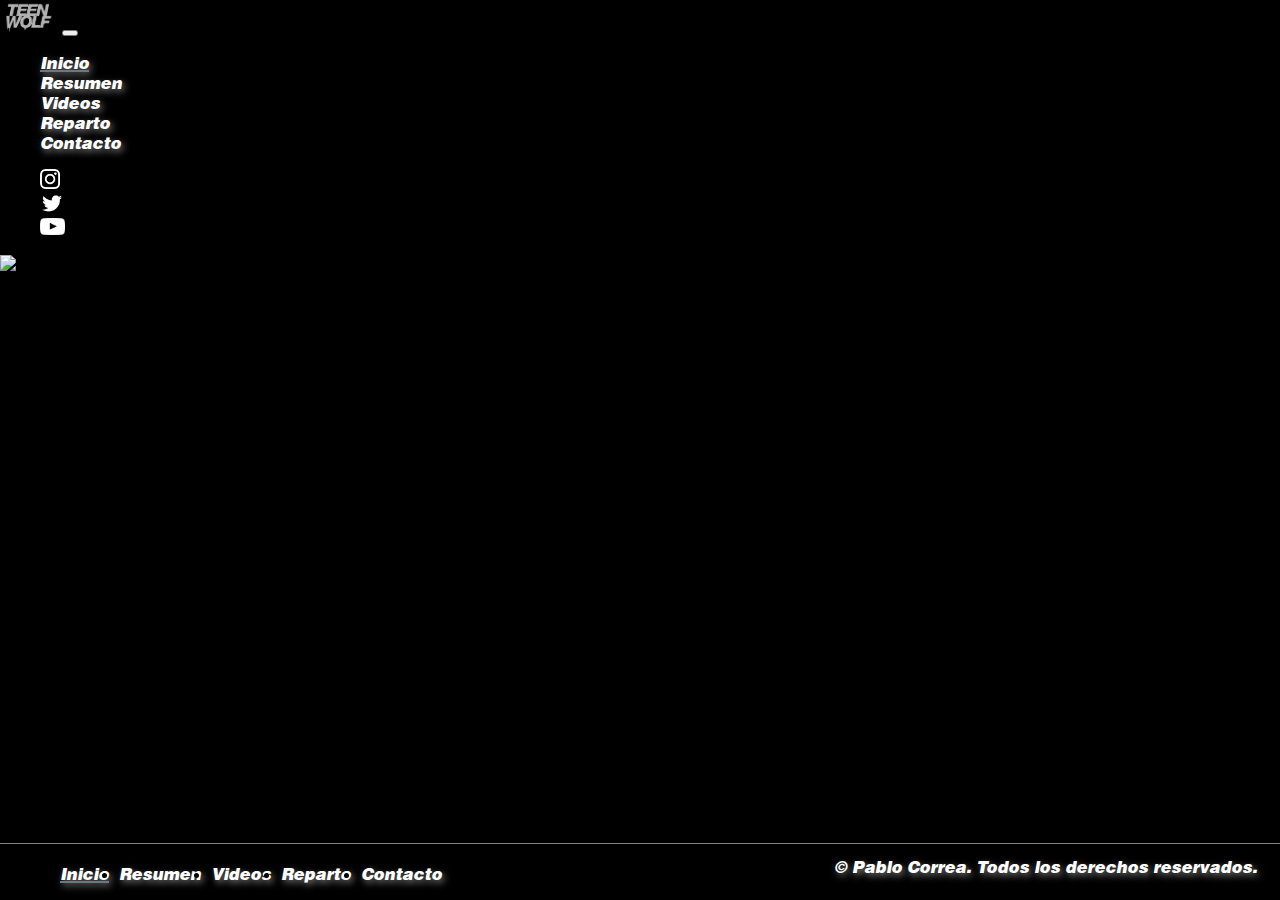
==== index.html @ 8a286f7f "se agregó js para botón de Navbar" ====
<!DOCTYPE html>
<html lang="es">
<head>
    <meta charset="UTF-8">
    <meta http-equiv="X-UA-Compatible" content="IE=edge">
    <meta name="viewport" content="width=device-width, initial-scale=1.0">
    <title>Teen Wolf | Página Oficial</title>
    <link rel="icon" type="image/png" href="/Images/Teen-Wolf.png"/>
    <link href="https://cdn.jsdelivr.net/npm/bootstrap@5.3.0/dist/css/bootstrap.min.css" rel="stylesheet" integrity="sha384-9ndCyUaIbzAi2FUVXJi0CjmCapSmO7SnpJef0486qhLnuZ2cdeRhO02iuK6FUUVM" crossorigin="anonymous">
    <link rel="stylesheet" href="../styles/style.css">
</head>
<body>

    <header>
        <nav class="navbar navbar-expand-lg navbar-negro">
            <div class="container-fluid justify-content-between">
            <div class="d-flex navbar-hamburguesa">
                <a class="navbar-brand" href="../index.html"><img class="logo-navbar" src="../images/logos/logonav.png" alt="logo con letras blancas de la serie Teen Wolf"></a>
                <button class="navbar-toggler" type="button" data-toggle="collapse" data-target="#navbarText" aria-controls="navbarText" aria-expanded="false" aria-label="Toggle navigation">
                    <span class="navbar-toggler-icon"></span>
                </button>
            </div>
            
            <ul style="margin-right: -50px;" class="navbar-nav flex-row d-none d-lg-flex">
                <li class="nav-item me-3 me-lg-1">
                    <a class="nav-link texto-navbar nav-seleccionada" aria-current="page" href="#">Inicio</a>
                </li>
                <li class="nav-item me-3 me-lg-1">
                    <a class="nav-link texto-navbar" href="./secciones/resumen.html">Resumen</a>
                </li>
                <li class="nav-item me-3 me-lg-1">
                    <a class="nav-link texto-navbar" href="./secciones/videos.html">Videos</a>
                </li>
                <li class="nav-item me-3 me-lg-1">
                    <a class="nav-link texto-navbar" href="./secciones/reparto.html">Reparto</a>
                </li>
                <li class="nav-item me-3 me-lg-1">
                    <a class="nav-link texto-navbar" href="./secciones/contacto.html">Contacto</a>
                </li>
            </ul>
        
            <ul style="margin-right: -7px;" class="navbar-nav flex-row d-none d-lg-flex">
                <li class="nav-item me-3 me-lg-1">
                    <a target="_blank" class="nav-link red-social" href="https://www.instagram.com/teenwolf/"><img width="20px" height="20px" src="../images/logos/instagram.png" alt="Logo blanco de red social Instagram"></a>
                </li>
                <li style="margin-left: 2px;" class="nav-item me-3 me-lg-1">
                    <a target="_blank" class="nav-link red-social" href="https://twitter.com/MTVteenwolf"><img width="20px" height="20px" src="../images/logos/twitter.png" alt="Logo blanco de red social Twitter"></a>
                </li>
                <li class="nav-item me-3 me-lg-1">
                    <a target="_blank" class="nav-link red-social" href="https://www.youtube.com/@WolfWatch"><img class="logo-youtube" width="25px" height="17px" src="../images/logos/youtube.png" alt="Logo blanco de red social Youtube"></a>
                </li>
            </ul>
            </div>
        </nav>
    </header>

    <main style="margin-bottom: -4px;">
        <section>
            <img class="banner-inicio" src="Images/TeenWolfBanner.jpg" alt="Banner con actores principales de Teen Wolf" height="503px" width="100%">
        </section>
    </main>

    <footer>
        <nav class="footer-item">
            <ul class="navbar-nav flex-row d-none d-lg-flex">
                <li style="margin-left: 20px; margin-right: 10px;" class="nav-item">
                    <a class="nav-link texto-navbar nav-seleccionada" href="#">Inicio</a>
                </li>
                <li style="margin-right: 10px;" class="nav-item">
                    <a class="nav-link texto-navbar" href="./secciones/resumen.html">Resumen</a>
                </li>
                <li style="margin-right: 10px;" class="nav-item">
                    <a class="nav-link texto-navbar" href="./secciones/videos.html">Videos</a>
                </li>
                <li style="margin-right: 10px;" class="nav-item">
                    <a class="nav-link texto-navbar" href="./secciones/reparto.html">Reparto</a>
                </li>
                <li style="margin-right: 10px;" class="nav-item">
                    <a class="nav-link texto-navbar" href="./secciones/contacto.html">Contacto</a>
                </li>
            </ul>
        </nav>
        
        <p style="padding-right: 23px; margin-top: 9px;" class="texto-blanco footer-item"><em>© Pablo Correa. Todos los derechos reservados.</em></p>
    </footer>

    <script src="https://code.jquery.com/jquery-3.2.1.slim.min.js" integrity="sha384-KJ3o2DKtIkvYIK3UENzmM7KCkRr/rE9/Qpg6aAZGJwFDMVNA/GpGFF93hXpG5KkN" crossorigin="anonymous"></script>
    <script src="https://cdn.jsdelivr.net/npm/popper.js@1.12.9/dist/umd/popper.min.js" integrity="sha384-ApNbgh9B+Y1QKtv3Rn7W3mgPxhU9K/ScQsAP7hUibX39j7fakFPskvXusvfa0b4Q" crossorigin="anonymous"></script>
    <script src="https://cdn.jsdelivr.net/npm/bootstrap@4.0.0/dist/js/bootstrap.min.js" integrity="sha384-JZR6Spejh4U02d8jOt6vLEHfe/JQGiRRSQQxSfFWpi1MquVdAyjUar5+76PVCmYl" crossorigin="anonymous"></script>

</body>
</html>
---- styles/style.css ----
@font-face {
    font-family: HelveticaBlack;
    src: url(../fuentes/Helvetica\ .Black\ Oblique.otf);
}

body{
    margin: 0px;
    background-color: black !important;
    font-family: HelveticaBlack !important;
}

html{
    font-size: 16px;
}

/* Estilos de NavBar */

.navbar-negro{
    background-color: black;
}

.navbar-toggler-icon{
    background-image: url("data:image/svg+xml,%3csvg xmlns='http://www.w3.org/2000/svg' viewBox='0 0 30 30'%3e%3cpath stroke='white' stroke-linecap='round' stroke-miterlimit='10' stroke-width='2' d='M4 7h22M4 15h22M4 23h22'/%3e%3c/svg%3e");
}

/* header{
    display: flex;
    justify-content: space-between;
    border-bottom: 0.1px ridge gray;
} */

/* header nav ul {
    padding-top: 4px;
    display: flex;
    list-style: none;
} */

footer{
    display: flex;
    justify-content: space-between;
    border-top: 0.1px ridge gray;
    position: fixed;
    bottom: 0;
    width: 100%;
    background-color: black;
}

footer nav ul {
    display: flex;
}

footer p {
    font-weight: 100;
    text-shadow: 2px 3px 7px gray; 
}

.logo-navbar{
    width: 57px;
    margin: -12px 0px;
}

.red-social:hover{
    opacity: 0.7;
}

.logo-navbar:hover{
    opacity: 0.7;
}

.texto-navbar{
    color: white;
    text-decoration: none ;
    font-size: 1rem ;
    text-shadow: 2px 3px 7px gray;
}

.texto-navbar:hover{
    color: #8A2BE2;
}

.nav-seleccionada{
    text-decoration: underline !important;
    text-decoration-color: #6A797E !important;
    text-decoration-thickness: 2px !important;
}

/* Fin de Estilos de NavBar */

/* Estilos de Texto */

.texto-blanco{
    color: white !important;
}

.titulo-seccion{
    font-size: 1.60rem;
    font-weight: 100;
    text-shadow: 2px 3px 20px gray;
    text-align: center;
}

.texto-centrado{
    text-align: center;
}

/* Fin de Estilos de Texto */

/* Estilos de Temporadas */

.titulo-temporada{
    font-size: 1.3rem;
    font-weight: 100;
    text-shadow: 2px 3px 7px gray;
    padding-top: 20px;
}

.texto-temporada{
    font-size: 1rem;
    font-family:'Gill Sans', 'Gill Sans MT', Calibri, 'Trebuchet MS', sans-serif;
    font-weight: 100;
}

.texto-valoracion{
    font-size: 1.1rem;
    font-weight: 100;
    text-shadow: 2px 3px 7px gray;
}

.estrella-valoracion{
    color: blueviolet;
    font-size: 1.9rem;
    margin-top: -10px;
}

/* Fin de Estilos de Temporadas */

/* Estilos de Contacto */

.contenedor-grid-contacto{
    display: grid;
    grid-template-areas: 
    "h1 h1 h1"
    "h2 h2 h2"
    "texto texto texto"
    "form form form";

    grid-template-rows: 100px 50px 50px 500px;
    grid-template-columns: 20% 60% 20%;
}

.titulo-contacto{
    font-size: 1.85rem !important;
    font-weight: 100;
    text-shadow: 2px 3px 20px gray;
    text-align: center;
    color: #107BBB;
}

.subtitulo-contacto{
    text-align: center;
    font-size: 1rem;
    margin-top: 5px;
}

.texto-contacto{
    text-align: center;
    font-size: 1rem;
    margin-top: -10px;
}

.form-contacto{
    display: flex;
    justify-content: center;
}


.titulo-seccion-contacto{
    font-size: 1.85rem;
    font-weight: 100;
    text-shadow: 2px 3px 20px gray;
    text-align: center;
    color: #107BBB;
    align-items: center;
}

.form-container{
    display: flex; 
    justify-content: center;
}

.formulario{
    display: flex; 
    flex-direction: column;
    justify-content: center; 
    align-items: center; 
    width: 80%;
    height: 250px; 
    background-color: white; 
    border-radius: 15px; 
    box-shadow: 2px 3px 7px gray;
    margin-bottom: 75px;
    margin-top: 25px;
}

.footer-item{
    padding-top: 4px;
}

.titulo-formulario{
    font-size: 1.5rem;
    margin-top: 0px;
    margin-bottom: 20px;
    text-shadow: 2px 3px 7px gray;
}

.contenedor-email{
    width: 80%;
    height: 30px;
    border-radius: 15px;
    margin-bottom: 23px;
    border-color: #107BBB;
}

.boton-contacto{
    border: outset;
    border-color: black;
}

.centrado{
    text-align: center;
}

/* Fin de Estilos de Contacto */

/* Estilos de Reparto */

.texto-imagen{
    color: white;
    font-size: 1.2rem;
}

.caja-texto-imagen{
    display: none;
    position: absolute;
    top: 480px;
    left: 60px;
}

.caja-imagen-personaje{
    border-radius: 15px;
}

.imagen-personaje{
    border-radius: 20px;
}

.personajes{
    display: flex;
    margin-bottom: 15px;
    justify-content: space-around;
}

.caja-personaje{
    height: 400px;
    display: flex;
    flex-direction: column;
    justify-content: center;
    align-items: center;
    text-align: center;
    border-radius: 10px;
    background-color: #001632;
    border: 0.2px ridge white;
    box-shadow: 2px 3px 10px gray;
}

.boton-personaje{
    margin-top: 12px;
    background-color: white;
    border-radius: 8px;
    border: groove;
    height: 35px;
    color: black;
    font-weight: lighter;
    font-family: HelveticaBlack;
    font-size: 0.8rem;
}

.boton-personaje:hover{
    background-color:#333847;
    border-color: #000B11;
}

.link-personaje{
    text-decoration: none;
    color: black;
}

/* Fin de Estilos de Reparto */

.logo-youtube{
    margin-top: 1px;
}

.redes-sociales{
    float: right;
}

.caja-flex{
    display: flex;
}

@media screen and (max-width: 991px){
    footer{
        justify-content: center;
    }
    .navbar-hamburguesa{
    width: 100%;
    display: flex;
    justify-content: space-between;
    }
}

@media screen and (max-width: 600px) {
    html{
        font-size: 12px;
    }
    .tamaño-video{
        width: 100%;
        height: 250px;
    }
    .video-grande{
        width: 100%;
        height: 250px;
    }
    .video-centrado{
        text-align: center;
    }
}

@media screen and (min-width: 601px) and (max-width: 991px) {
    html{
        font-size: 13px;
    }   
}

@media screen and (min-width: 601px) {
    .tamaño-video{
        width: 100%;
        height: 370px;
    }
}

@media screen and (min-width:991px) {
    .video-grande{
        width: 60%;
        height: 400px;
    }
    .video-grande-centrado{
        text-align: center;
    }
}
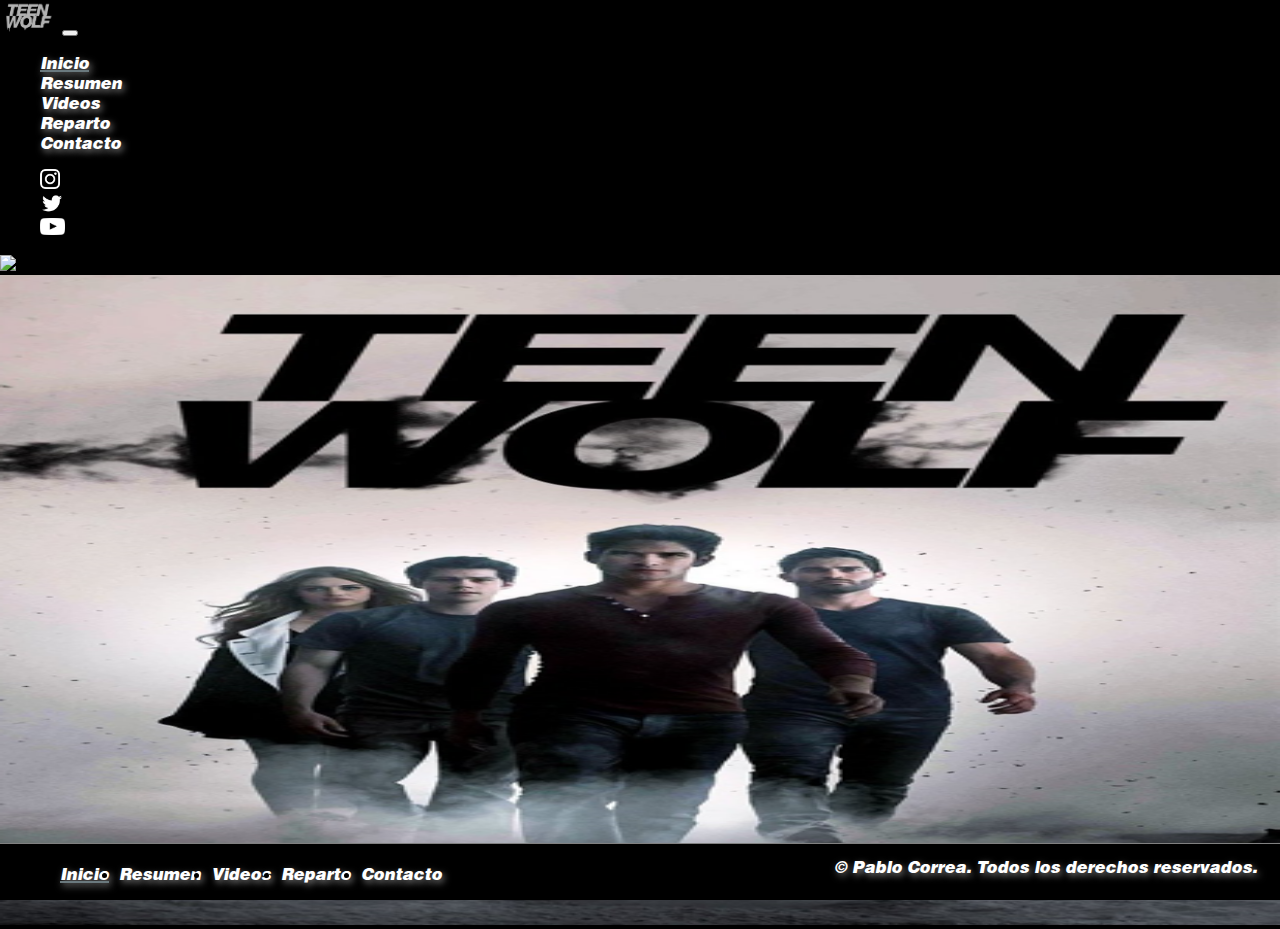
==== commit d7eabdb7: "Entrega terminada" ====
--- a/index.html
+++ b/index.html
@@ -11,52 +11,58 @@
 </head>
 <body>
 
+    <!-- Inicio del Navbar -->
     <header>
         <nav class="navbar navbar-expand-lg navbar-negro">
             <div class="container-fluid justify-content-between">
             <div class="d-flex navbar-hamburguesa">
-                <a class="navbar-brand" href="../index.html"><img class="logo-navbar" src="../images/logos/logonav.png" alt="logo con letras blancas de la serie Teen Wolf"></a>
-                <button class="navbar-toggler" type="button" data-toggle="collapse" data-target="#navbarText" aria-controls="navbarText" aria-expanded="false" aria-label="Toggle navigation">
+                <a class="navbar-brand" href="#"><img class="logo-navbar" src="../images/logos/logonav.png" alt="logo con letras blancas de la serie Teen Wolf"></a>
+                <button class="navbar-toggler" type="button" data-toggle="collapse" data-target=".dual-navbar">
                     <span class="navbar-toggler-icon"></span>
                 </button>
             </div>
             
-            <ul style="margin-right: -50px;" class="navbar-nav flex-row d-none d-lg-flex">
-                <li class="nav-item me-3 me-lg-1">
-                    <a class="nav-link texto-navbar nav-seleccionada" aria-current="page" href="#">Inicio</a>
-                </li>
-                <li class="nav-item me-3 me-lg-1">
-                    <a class="nav-link texto-navbar" href="./secciones/resumen.html">Resumen</a>
-                </li>
-                <li class="nav-item me-3 me-lg-1">
-                    <a class="nav-link texto-navbar" href="./secciones/videos.html">Videos</a>
-                </li>
-                <li class="nav-item me-3 me-lg-1">
-                    <a class="nav-link texto-navbar" href="./secciones/reparto.html">Reparto</a>
-                </li>
-                <li class="nav-item me-3 me-lg-1">
-                    <a class="nav-link texto-navbar" href="./secciones/contacto.html">Contacto</a>
-                </li>
-            </ul>
-        
-            <ul style="margin-right: -7px;" class="navbar-nav flex-row d-none d-lg-flex">
-                <li class="nav-item me-3 me-lg-1">
-                    <a target="_blank" class="nav-link red-social" href="https://www.instagram.com/teenwolf/"><img width="20px" height="20px" src="../images/logos/instagram.png" alt="Logo blanco de red social Instagram"></a>
-                </li>
-                <li style="margin-left: 2px;" class="nav-item me-3 me-lg-1">
-                    <a target="_blank" class="nav-link red-social" href="https://twitter.com/MTVteenwolf"><img width="20px" height="20px" src="../images/logos/twitter.png" alt="Logo blanco de red social Twitter"></a>
-                </li>
-                <li class="nav-item me-3 me-lg-1">
-                    <a target="_blank" class="nav-link red-social" href="https://www.youtube.com/@WolfWatch"><img class="logo-youtube" width="25px" height="17px" src="../images/logos/youtube.png" alt="Logo blanco de red social Youtube"></a>
-                </li>
-            </ul>
+            <div class="collapse navbar-collapse dual-navbar d-lg-flex justify-content-lg-end">
+                <ul style="margin-right: -50px;" class="navbar-nav flex-column flex-lg-row d-lg-flex">
+                    <li class="nav-item me-3 me-lg-1">
+                        <a class="nav-link texto-navbar nav-seleccionada" aria-current="page" href="#">Inicio</a>
+                    </li>
+                    <li class="nav-item me-3 me-lg-1">
+                        <a class="nav-link texto-navbar" href="./secciones/resumen.html">Resumen</a>
+                    </li>
+                    <li class="nav-item me-3 me-lg-1">
+                        <a class="nav-link texto-navbar" href="./secciones/videos.html">Videos</a>
+                    </li>
+                    <li class="nav-item me-3 me-lg-1">
+                        <a class="nav-link texto-navbar" href="./secciones/reparto.html">Reparto</a>
+                    </li>
+                    <li class="nav-item me-3 me-lg-1">
+                        <a class="nav-link texto-navbar" href="./secciones/contacto.html">Contacto</a>
+                    </li>
+                </ul>
+            </div>
+            
+            <div class="collapse navbar-collapse dual-navbar d-lg-flex justify-content-lg-end">
+                <ul style="margin-right: -7px;" class="navbar-nav just flex-row d-lg-flex">
+                    <li class="nav-item me-3 me-lg-1">
+                        <a target="_blank" class="nav-link red-social" href="https://www.instagram.com/teenwolf/"><img width="20px" height="20px" src="../images/logos/instagram.png" alt="Logo blanco de red social Instagram"></a>
+                    </li>
+                    <li style="margin-left: 2px;" class="nav-item me-3 me-lg-1">
+                        <a target="_blank" class="nav-link red-social" href="https://twitter.com/MTVteenwolf"><img width="20px" height="20px" src="../images/logos/twitter.png" alt="Logo blanco de red social Twitter"></a>
+                    </li>
+                    <li class="nav-item me-3 me-lg-1">
+                        <a target="_blank" class="nav-link red-social" href="https://www.youtube.com/@WolfWatch"><img class="logo-youtube" width="25px" height="17px" src="../images/logos/youtube.png" alt="Logo blanco de red social Youtube"></a>
+                    </li>
+                </ul>
+            </div>  
             </div>
         </nav>
     </header>
 
     <main style="margin-bottom: -4px;">
         <section>
-            <img class="banner-inicio" src="Images/TeenWolfBanner.jpg" alt="Banner con actores principales de Teen Wolf" height="503px" width="100%">
+            <img class="banner-inicio d-none d-sm-flex" src="Images/TeenWolfBanner.jpg" alt="Banner con actores principales de Teen Wolf" height="507px" width="100%">
+            <img class="d-sm-none" src="images/TeenWolfBannerVertical.png" alt="Banner con actores principales de Teen Wolf" height="650px" width="100%">
         </section>
     </main>
 
--- a/styles/style.css
+++ b/styles/style.css
@@ -23,17 +23,40 @@
     background-image: url("data:image/svg+xml,%3csvg xmlns='http://www.w3.org/2000/svg' viewBox='0 0 30 30'%3e%3cpath stroke='white' stroke-linecap='round' stroke-miterlimit='10' stroke-width='2' d='M4 7h22M4 15h22M4 23h22'/%3e%3c/svg%3e");
 }
 
-/* header{
-    display: flex;
-    justify-content: space-between;
-    border-bottom: 0.1px ridge gray;
-} */
-
-/* header nav ul {
-    padding-top: 4px;
-    display: flex;
-    list-style: none;
-} */
+.logo-navbar{
+    width: 57px;
+    margin: -12px 0px;
+}
+
+.red-social:hover{
+    opacity: 0.7;
+}
+
+.logo-navbar:hover{
+    opacity: 0.7;
+}
+
+.texto-navbar{
+    color: white;
+    text-decoration: none ;
+    font-size: 1rem ;
+    text-shadow: 2px 3px 7px gray;
+}
+
+.texto-navbar:hover{
+    color: #8A2BE2;
+}
+
+.nav-seleccionada{
+    text-decoration: underline !important;
+    text-decoration-color: #6A797E !important;
+    text-decoration-thickness: 2px !important;
+}
+
+/* Fin de Estilos de NavBar */
+
+
+/* Estilos del Footer */
 
 footer{
     display: flex;
@@ -54,37 +77,12 @@
     text-shadow: 2px 3px 7px gray; 
 }
 
-.logo-navbar{
-    width: 57px;
-    margin: -12px 0px;
-}
-
-.red-social:hover{
-    opacity: 0.7;
-}
-
-.logo-navbar:hover{
-    opacity: 0.7;
-}
-
-.texto-navbar{
-    color: white;
-    text-decoration: none ;
-    font-size: 1rem ;
-    text-shadow: 2px 3px 7px gray;
-}
-
-.texto-navbar:hover{
-    color: #8A2BE2;
-}
-
-.nav-seleccionada{
-    text-decoration: underline !important;
-    text-decoration-color: #6A797E !important;
-    text-decoration-thickness: 2px !important;
-}
-
-/* Fin de Estilos de NavBar */
+.footer-item{
+    padding-top: 4px;
+}
+
+/* Fin de Estilos del Footer */
+
 
 /* Estilos de Texto */
 
@@ -100,6 +98,10 @@
 }
 
 .texto-centrado{
+    text-align: center;
+}
+
+.centrado{
     text-align: center;
 }
 
@@ -136,18 +138,6 @@
 
 /* Estilos de Contacto */
 
-.contenedor-grid-contacto{
-    display: grid;
-    grid-template-areas: 
-    "h1 h1 h1"
-    "h2 h2 h2"
-    "texto texto texto"
-    "form form form";
-
-    grid-template-rows: 100px 50px 50px 500px;
-    grid-template-columns: 20% 60% 20%;
-}
-
 .titulo-contacto{
     font-size: 1.85rem !important;
     font-weight: 100;
@@ -172,7 +162,6 @@
     display: flex;
     justify-content: center;
 }
-
 
 .titulo-seccion-contacto{
     font-size: 1.85rem;
@@ -202,10 +191,6 @@
     margin-top: 25px;
 }
 
-.footer-item{
-    padding-top: 4px;
-}
-
 .titulo-formulario{
     font-size: 1.5rem;
     margin-top: 0px;
@@ -224,10 +209,6 @@
 .boton-contacto{
     border: outset;
     border-color: black;
-}
-
-.centrado{
-    text-align: center;
 }
 
 /* Fin de Estilos de Contacto */
@@ -309,6 +290,12 @@
     display: flex;
 }
 
+.fullHeight {
+    position: absolute;
+    top: 0;
+    bottom: 0;
+}
+
 @media screen and (max-width: 991px){
     footer{
         justify-content: center;
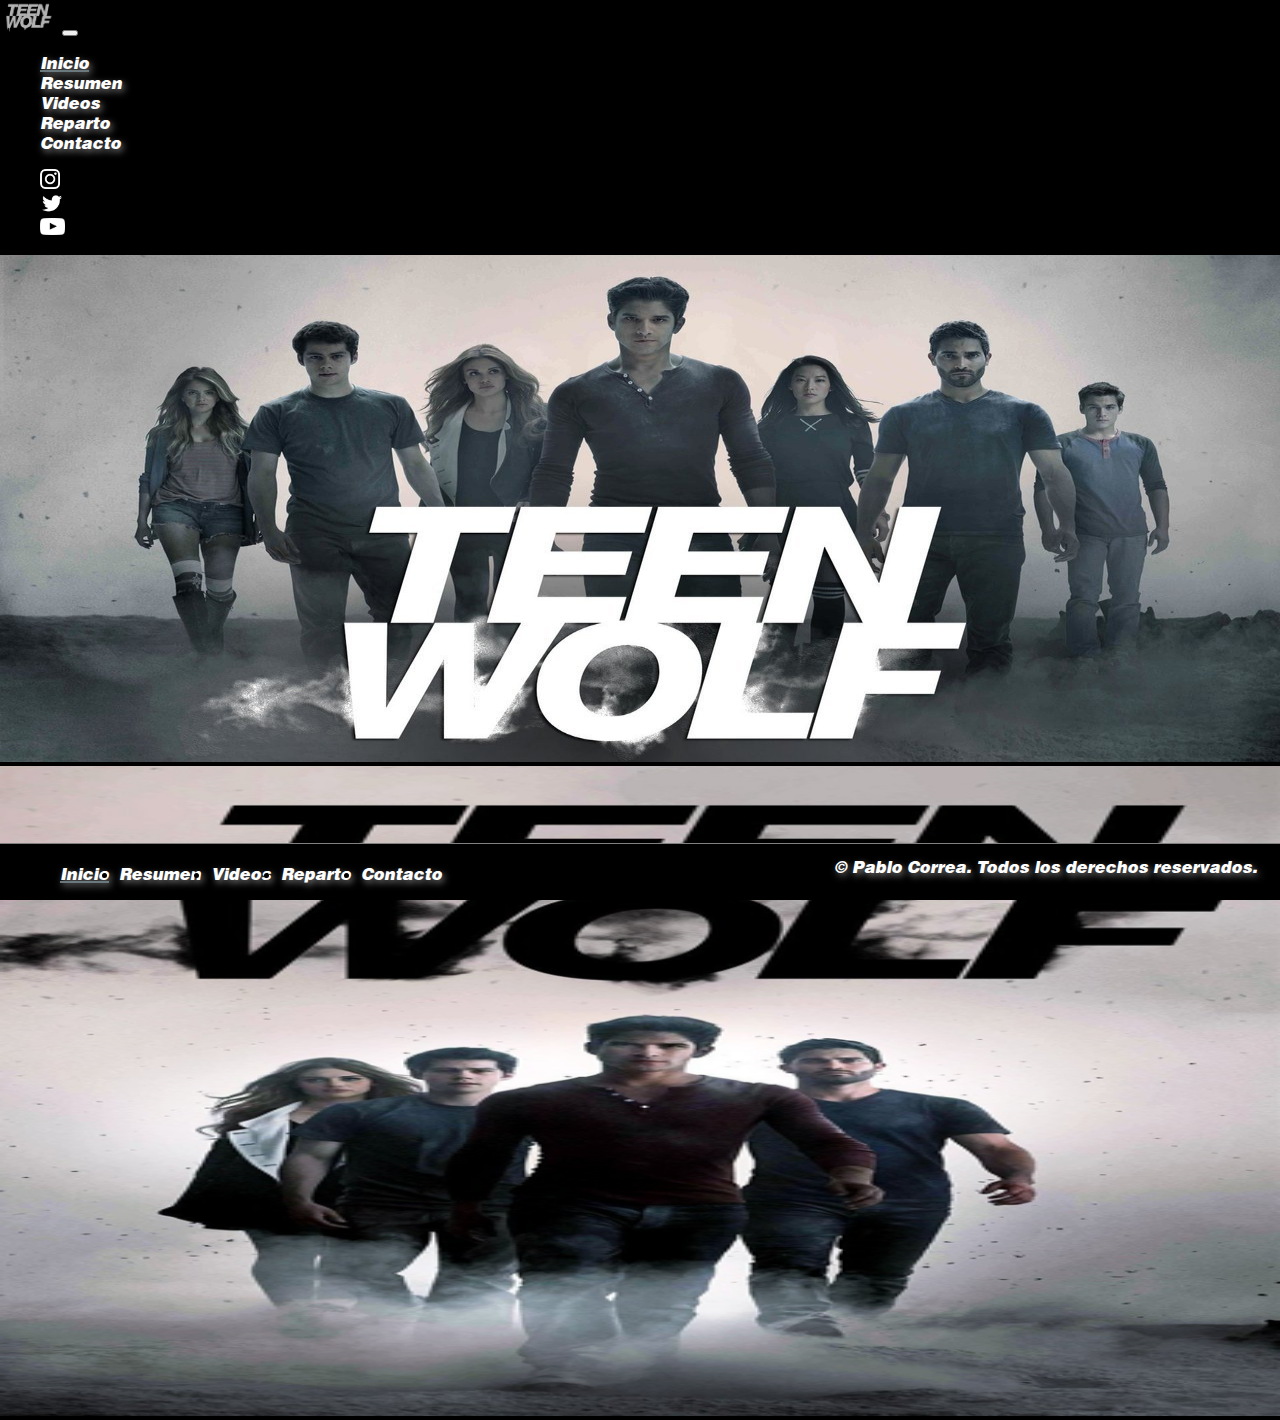
==== commit 8125e777: "Arreglo" ====
--- a/index.html
+++ b/index.html
@@ -7,7 +7,7 @@
     <title>Teen Wolf | Página Oficial</title>
     <link rel="icon" type="image/png" href="/Images/Teen-Wolf.png"/>
     <link href="https://cdn.jsdelivr.net/npm/bootstrap@5.3.0/dist/css/bootstrap.min.css" rel="stylesheet" integrity="sha384-9ndCyUaIbzAi2FUVXJi0CjmCapSmO7SnpJef0486qhLnuZ2cdeRhO02iuK6FUUVM" crossorigin="anonymous">
-    <link rel="stylesheet" href="../styles/style.css">
+    <link rel="stylesheet" href="./styles/style.css">
 </head>
 <body>
 
@@ -16,7 +16,7 @@
         <nav class="navbar navbar-expand-lg navbar-negro">
             <div class="container-fluid justify-content-between">
             <div class="d-flex navbar-hamburguesa">
-                <a class="navbar-brand" href="#"><img class="logo-navbar" src="../images/logos/logonav.png" alt="logo con letras blancas de la serie Teen Wolf"></a>
+                <a class="navbar-brand" href="#"><img class="logo-navbar" src="./images/logos/logonav.png" alt="logo con letras blancas de la serie Teen Wolf"></a>
                 <button class="navbar-toggler" type="button" data-toggle="collapse" data-target=".dual-navbar">
                     <span class="navbar-toggler-icon"></span>
                 </button>
@@ -45,13 +45,13 @@
             <div class="collapse navbar-collapse dual-navbar d-lg-flex justify-content-lg-end">
                 <ul style="margin-right: -7px;" class="navbar-nav just flex-row d-lg-flex">
                     <li class="nav-item me-3 me-lg-1">
-                        <a target="_blank" class="nav-link red-social" href="https://www.instagram.com/teenwolf/"><img width="20px" height="20px" src="../images/logos/instagram.png" alt="Logo blanco de red social Instagram"></a>
+                        <a target="_blank" class="nav-link red-social" href="https://www.instagram.com/teenwolf/"><img width="20px" height="20px" src="./images/logos/instagram.png" alt="Logo blanco de red social Instagram"></a>
                     </li>
                     <li style="margin-left: 2px;" class="nav-item me-3 me-lg-1">
-                        <a target="_blank" class="nav-link red-social" href="https://twitter.com/MTVteenwolf"><img width="20px" height="20px" src="../images/logos/twitter.png" alt="Logo blanco de red social Twitter"></a>
+                        <a target="_blank" class="nav-link red-social" href="https://twitter.com/MTVteenwolf"><img width="20px" height="20px" src="./images/logos/twitter.png" alt="Logo blanco de red social Twitter"></a>
                     </li>
                     <li class="nav-item me-3 me-lg-1">
-                        <a target="_blank" class="nav-link red-social" href="https://www.youtube.com/@WolfWatch"><img class="logo-youtube" width="25px" height="17px" src="../images/logos/youtube.png" alt="Logo blanco de red social Youtube"></a>
+                        <a target="_blank" class="nav-link red-social" href="https://www.youtube.com/@WolfWatch"><img class="logo-youtube" width="25px" height="17px" src="./images/logos/youtube.png" alt="Logo blanco de red social Youtube"></a>
                     </li>
                 </ul>
             </div>  
@@ -61,7 +61,7 @@
 
     <main style="margin-bottom: -4px;">
         <section>
-            <img class="banner-inicio d-none d-sm-flex" src="Images/TeenWolfBanner.jpg" alt="Banner con actores principales de Teen Wolf" height="507px" width="100%">
+            <img class="banner-inicio d-none d-sm-flex" src="images/TeenWolfBanner.jpg" alt="Banner con actores principales de Teen Wolf" height="507px" width="100%">
             <img class="d-sm-none" src="images/TeenWolfBannerVertical.png" alt="Banner con actores principales de Teen Wolf" height="650px" width="100%">
         </section>
     </main>
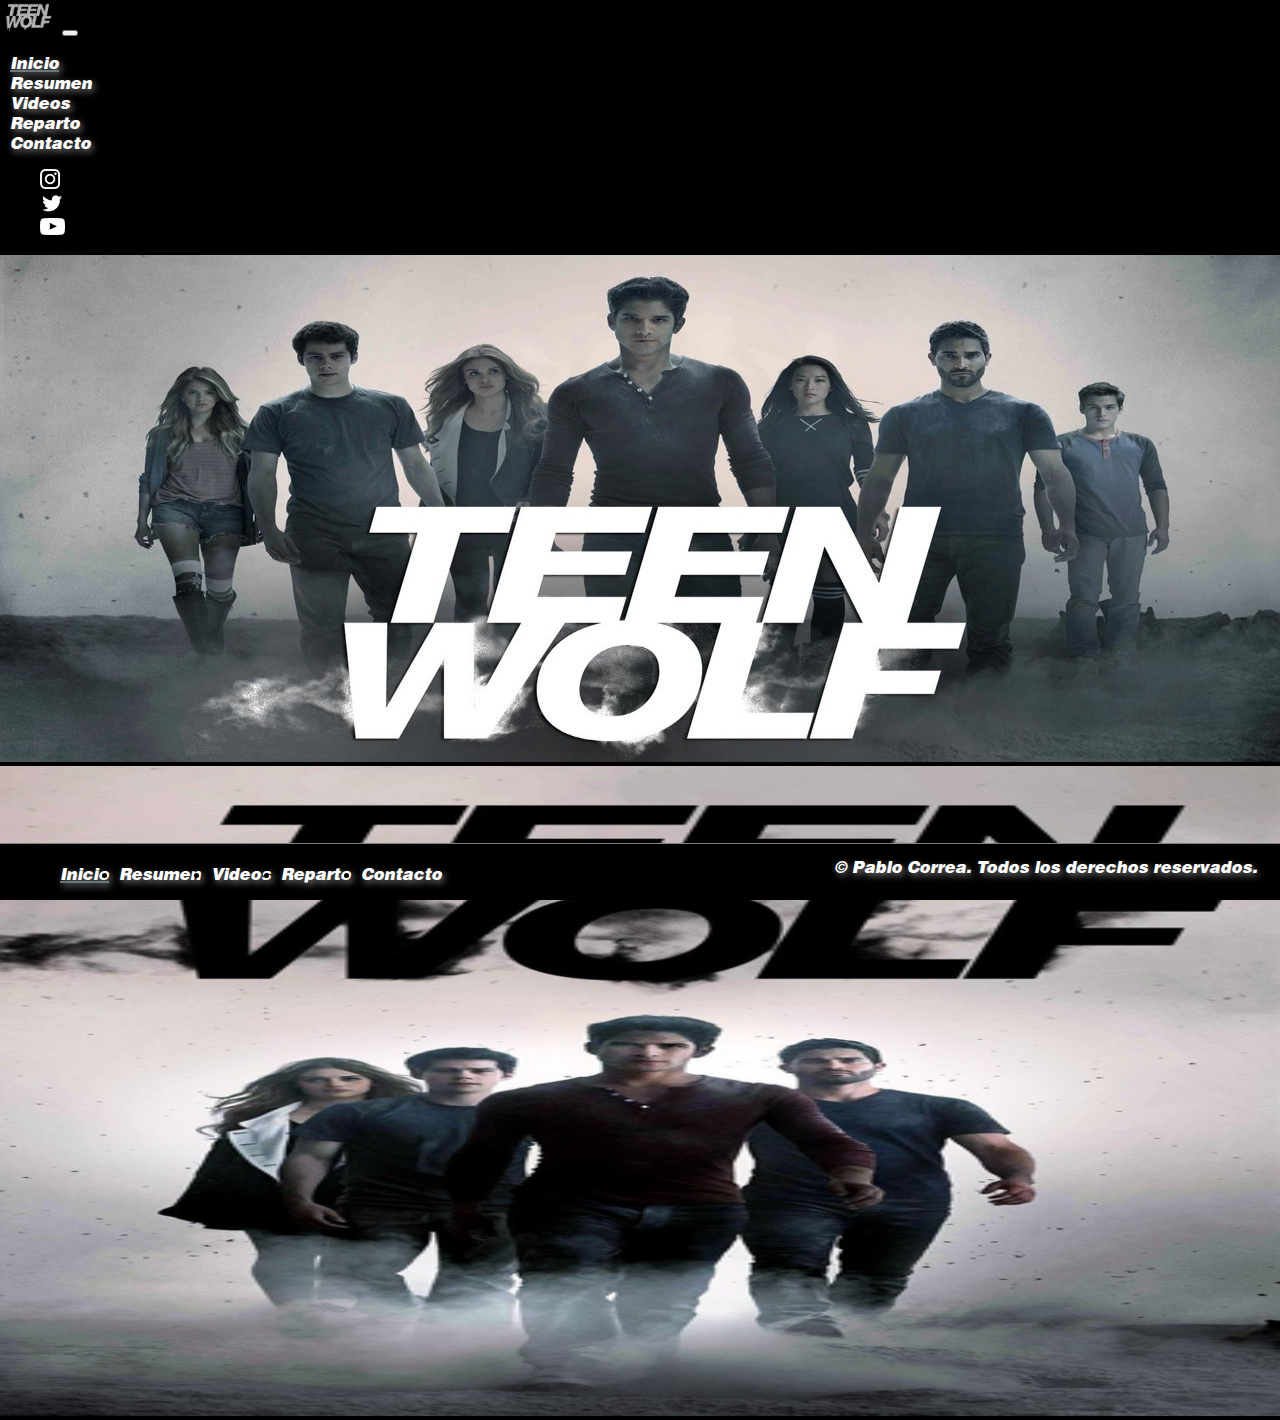
==== commit 88a8bf4b: "Arreglos finales" ====
--- a/index.html
+++ b/index.html
@@ -5,7 +5,7 @@
     <meta http-equiv="X-UA-Compatible" content="IE=edge">
     <meta name="viewport" content="width=device-width, initial-scale=1.0">
     <title>Teen Wolf | Página Oficial</title>
-    <link rel="icon" type="image/png" href="/Images/Teen-Wolf.png"/>
+    <link rel="icon" type="image/png" href="./images/Teen-Wolf.png"/>
     <link href="https://cdn.jsdelivr.net/npm/bootstrap@5.3.0/dist/css/bootstrap.min.css" rel="stylesheet" integrity="sha384-9ndCyUaIbzAi2FUVXJi0CjmCapSmO7SnpJef0486qhLnuZ2cdeRhO02iuK6FUUVM" crossorigin="anonymous">
     <link rel="stylesheet" href="./styles/style.css">
 </head>
@@ -23,7 +23,7 @@
             </div>
             
             <div class="collapse navbar-collapse dual-navbar d-lg-flex justify-content-lg-end">
-                <ul style="margin-right: -50px;" class="navbar-nav flex-column flex-lg-row d-lg-flex">
+                <ul class="navbar-nav flex-column flex-lg-row d-lg-flex navbar-espaciado">
                     <li class="nav-item me-3 me-lg-1">
                         <a class="nav-link texto-navbar nav-seleccionada" aria-current="page" href="#">Inicio</a>
                     </li>
--- a/styles/style.css
+++ b/styles/style.css
@@ -305,6 +305,9 @@
     display: flex;
     justify-content: space-between;
     }
+    .navbar-espaciado{
+        padding-left: 0px;
+    }
 }
 
 @media screen and (max-width: 600px) {
@@ -327,7 +330,7 @@
 @media screen and (min-width: 601px) and (max-width: 991px) {
     html{
         font-size: 13px;
-    }   
+    }
 }
 
 @media screen and (min-width: 601px) {
@@ -345,7 +348,10 @@
     .video-grande-centrado{
         text-align: center;
     }
-}
-
-
-
+    .navbar-espaciado{
+        padding-left: 10px;
+    }
+}
+
+
+
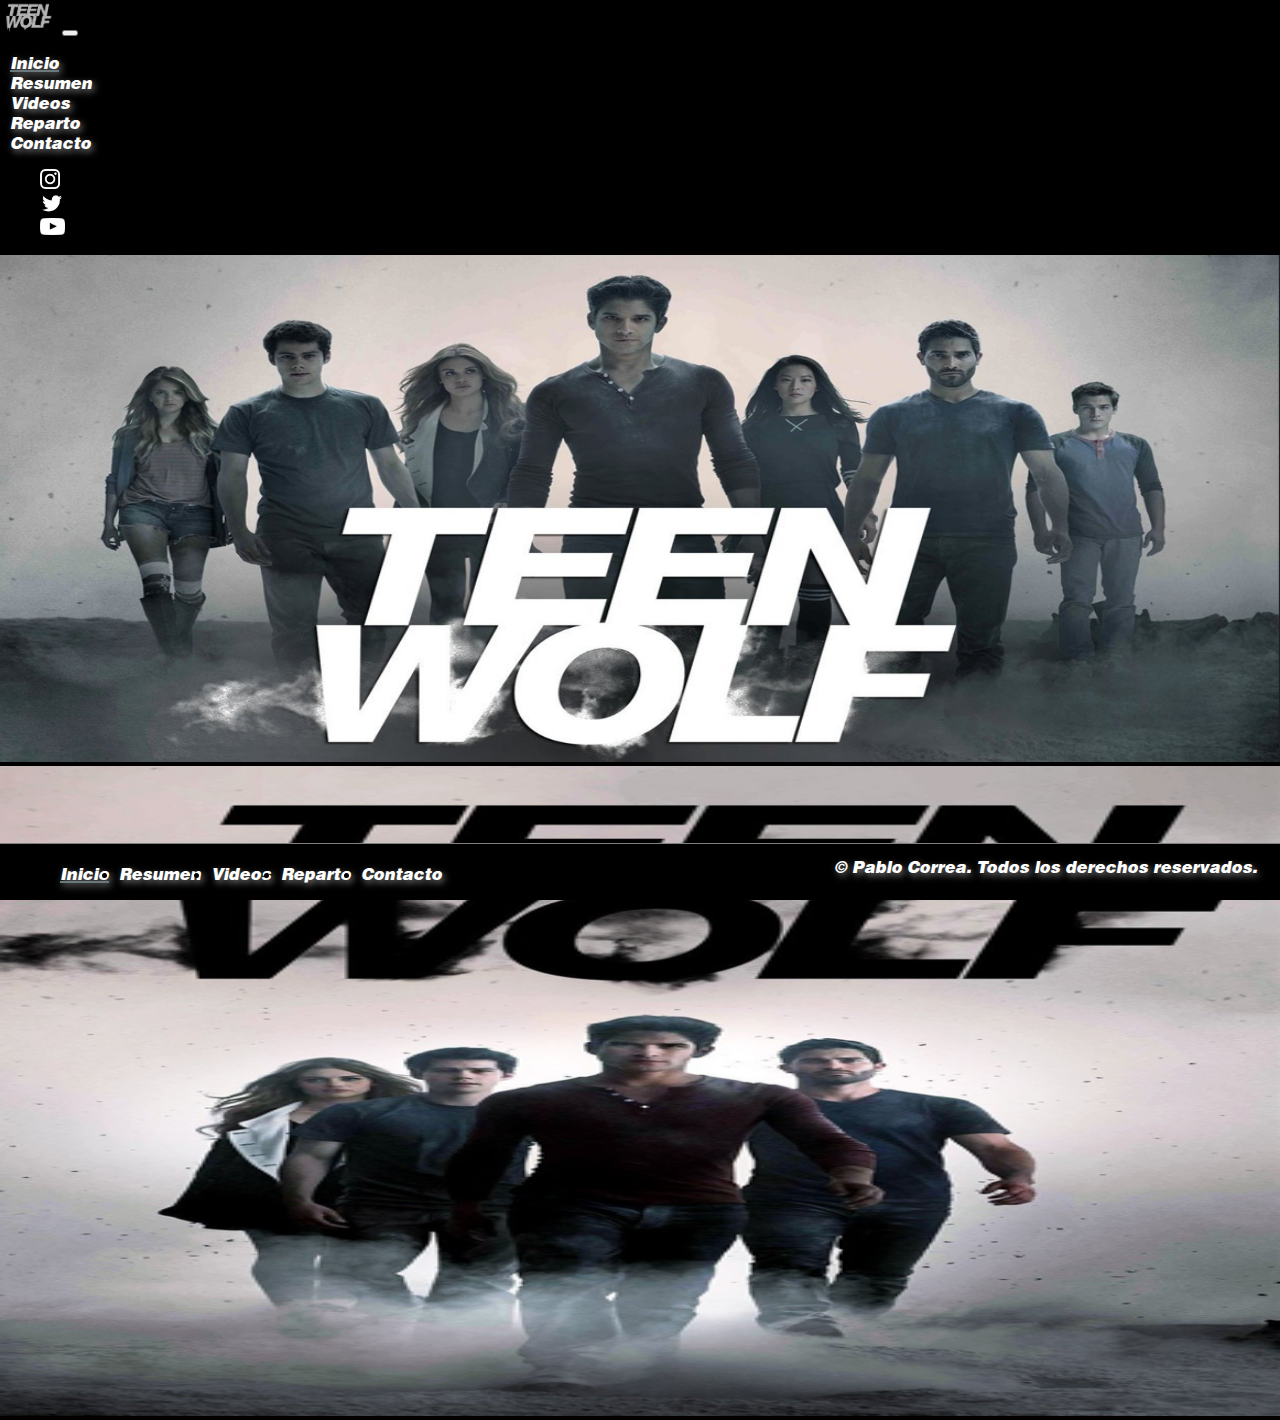
==== commit 6a33544e: "Cambio de Banner en Index" ====
--- a/index.html
+++ b/index.html
@@ -61,7 +61,7 @@
 
     <main style="margin-bottom: -4px;">
         <section>
-            <img class="banner-inicio d-none d-sm-flex" src="images/TeenWolfBanner.jpg" alt="Banner con actores principales de Teen Wolf" height="507px" width="100%">
+            <img class="banner-inicio d-none d-sm-flex" src="images/TeenWolfBanner.png" alt="Banner con actores principales de Teen Wolf" height="507px" width="100%">
             <img class="d-sm-none" src="images/TeenWolfBannerVertical.png" alt="Banner con actores principales de Teen Wolf" height="650px" width="100%">
         </section>
     </main>
